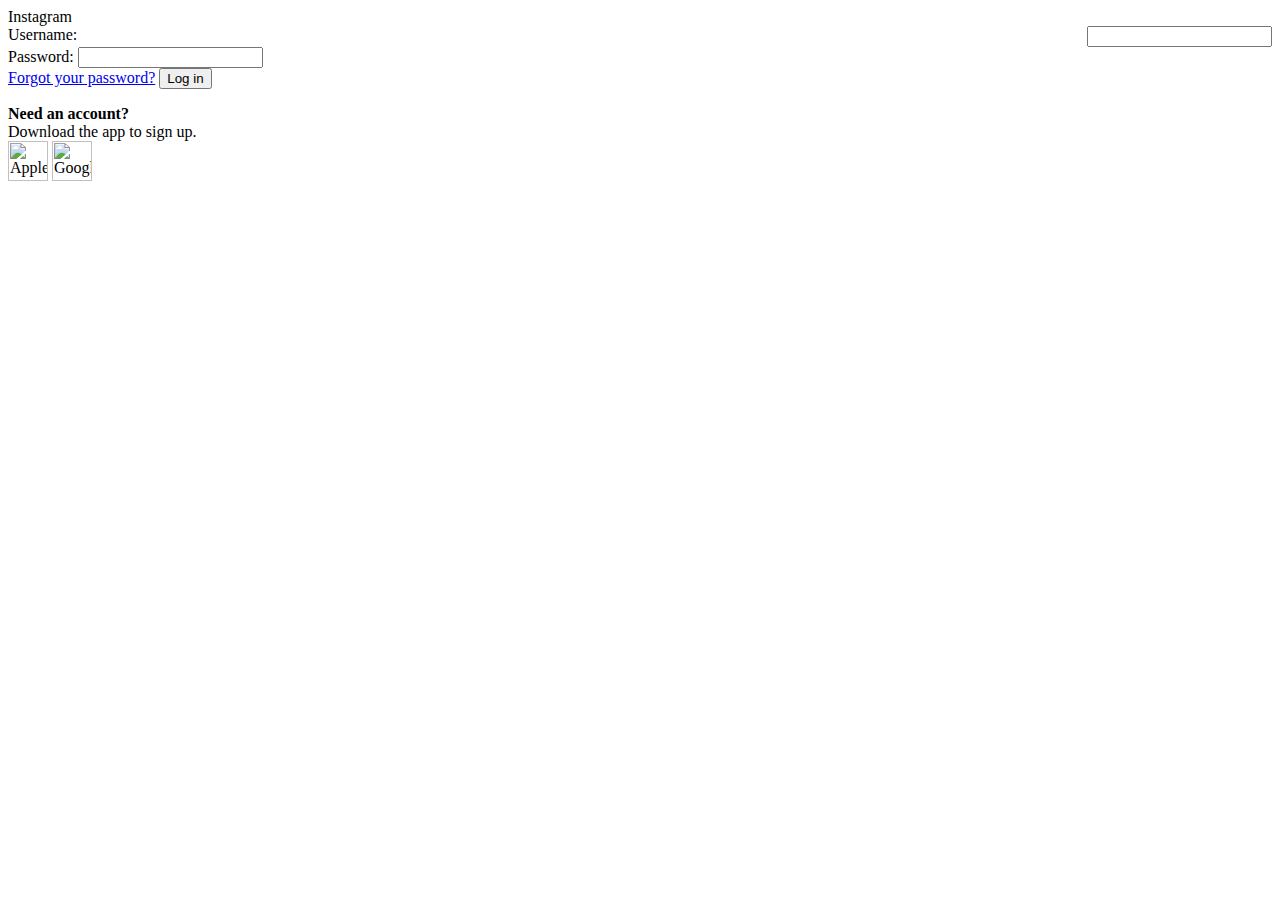
==== index.html @ b55b840b "ADD init files" ====
<html>
<head>
  <meta charset="UTF-8">
  <title>Instagram Login</title>
  <script type='text/javascript' src='index.js'></script>
  <link rel="stylesheet" href="index.css">
</head>
<body>

	<!-- CODE HERE-->
  <div class="login-container">
    <div class="instagram-logo">Instagram</div>
    <div class="login-subcontainer">

      <form class="form" id="form" action="" method="post">
        <div class="form-username">
          <label for="username">Username:</label>
          <input id="username" type="text" required>
        </div>
        <div class="form-password">
          <label for="password">Password:</label>
          <input id="password" type="password" required>
        </div>
      
      <div class="form-links">
        <a href="#">Forgot your password?</a>
        <button class="login-button">Log in</button>
      </div>

    </div>
  </div>

  <strong>Need an account?</strong>
  <br>Download the app to sign up.

  <div class="buttons-container">
    <img src="https://www.instagram.com/static/images/appstore-install-badges/badge_ios_english-en.png/180ae7a0bcf7.png" alt="Apple Appstore"/>
    <img src="https://www.instagram.com/static/images/appstore-install-badges/badge_android_english-en.png/e9cd846dc748.png" alt="Google Appstore"/>
  </div>





</body>
</html>
---- index.css ----
@font-face {
  font-family: "Instafont-Regular";
  src: url("instafont-regular.otf") format("opentype");
  font-weight: normal;
  font-style: normal;
}

/* LOG-IN BOX */
.log

.instagram-logo {
  font-family: "Instafont-Regular";
  font-size: 30px;
  color: white;
  text-shadow: 2px 2px gray;
}

/* FORM */
.form-username {
  display: flex;
  justify-content: space-between;
}

/* UNDER THE FORM */
.buttons-container > img {
  height: 40px;
  width: auto;
}
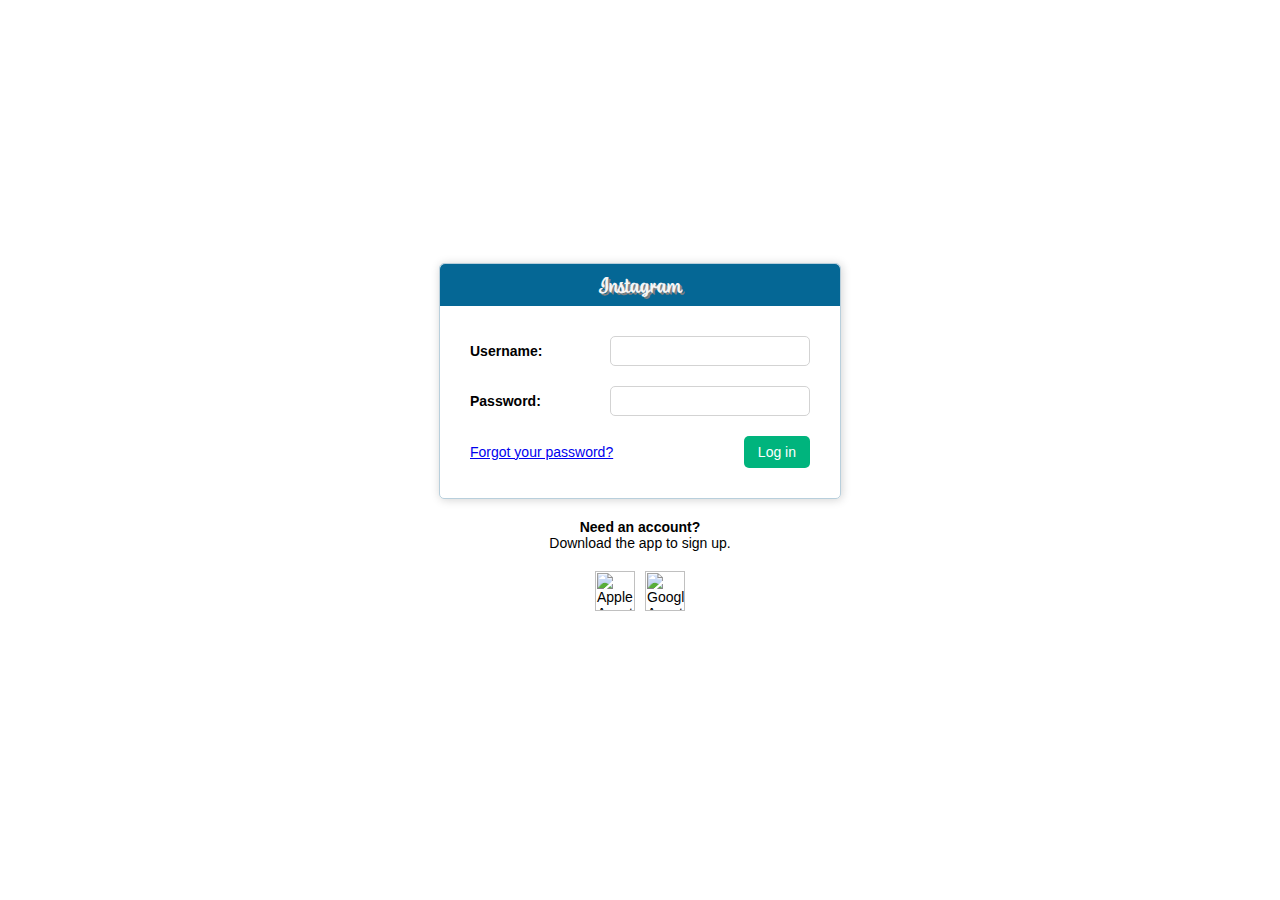
==== commit f156cee5: "finish style draft of login, no functionality yet" ====
--- a/index.html
+++ b/index.html
@@ -14,24 +14,26 @@
 
       <form class="form" id="form" action="" method="post">
         <div class="form-username">
-          <label for="username">Username:</label>
+          <label for="username"><strong>Username:</strong></label>
           <input id="username" type="text" required>
         </div>
+
         <div class="form-password">
-          <label for="password">Password:</label>
+          <label for="password"><strong>Password:</strong></label>
           <input id="password" type="password" required>
         </div>
       
-      <div class="form-links">
-        <a href="#">Forgot your password?</a>
-        <button class="login-button">Log in</button>
-      </div>
+        <div class="form-links">
+          <a href="#">Forgot your password?</a>
+          <button class="login-button">Log in</button>
+        </div>
+      </form>
 
     </div>
   </div>
 
-  <strong>Need an account?</strong>
-  <br>Download the app to sign up.
+  <p><strong>Need an account?</strong></p>
+  <p>Download the app to sign up.</p>
 
   <div class="buttons-container">
     <img src="https://www.instagram.com/static/images/appstore-install-badges/badge_ios_english-en.png/180ae7a0bcf7.png" alt="Apple Appstore"/>
--- a/index.css
+++ b/index.css
@@ -1,27 +1,87 @@
 @font-face {
   font-family: "Instafont-Regular";
   src: url("instafont-regular.otf") format("opentype");
-  font-weight: normal;
+  font-weight: 1000;
   font-style: normal;
 }
 
+* {
+  /* border: 1px red solid; */
+  margin: 0;
+  padding: 0;
+  font-family: -apple-system, BlinkMacSystemFont, 'Segoe UI', Roboto, Oxygen, Ubuntu, Cantarell, 'Open Sans', 'Helvetica Neue', sans-serif;
+  font-size: 14px;
+}
+
+body {
+  height: 97vh;
+  display: flex;
+  flex-direction: column;
+  justify-content: center;
+  align-items: center;
+}
+
 /* LOG-IN BOX */
-.log
+.login-container {
+  width: 400px;
+  height: auto;
+  border: 1px solid rgb(184, 207, 220);
+  border-radius: 5px;
+  margin-bottom: 20px;
+  box-shadow: 1px 1px 10px lightgrey;
+}
 
 .instagram-logo {
+  display: flex;
+  justify-content: center;
+  align-items: center;
+  padding: 8px;
   font-family: "Instafont-Regular";
-  font-size: 30px;
-  color: white;
+  font-size: 20px;
+  color: whitesmoke;
   text-shadow: 2px 2px gray;
+  background-color: rgb(5, 103, 149);
+  border-top-right-radius: 5px;
+  border-top-left-radius: 5px;
 }
 
 /* FORM */
-.form-username {
+.form {
+  display: flex;
+  flex-direction: column;
+  gap: 20px;
+  padding: 30px;
+}
+
+.form > div {
   display: flex;
   justify-content: space-between;
+  align-items: center;
+}
+
+.form > div > input {
+  border: solid 1px lightgray;
+  border-radius: 5px;
+  height: 30px;
+  width: 200px;
+  padding: 5px;
+}
+
+.login-button {
+  padding: 8px 14px;;
+  color: white;
+  background-color: rgb(0, 180, 125);
+  border: 0px;
+  border-radius: 5px;
 }
 
 /* UNDER THE FORM */
+.buttons-container {
+  display: flex;
+  gap: 10px;
+  margin-top: 20px;
+}
+
 .buttons-container > img {
   height: 40px;
   width: auto;
